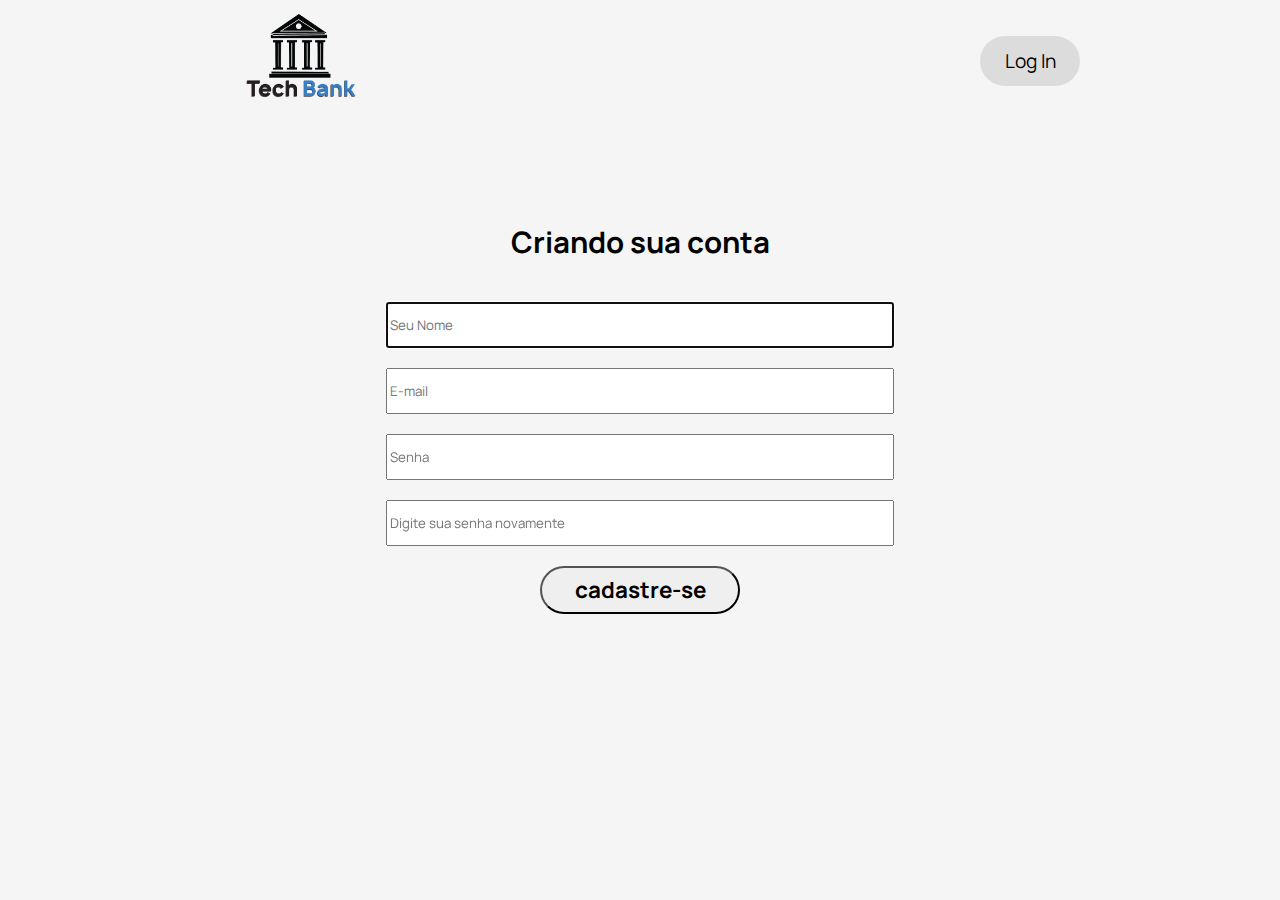
==== frontend/register.html @ c890b0c7 "Tela de cadastro funcionando" ====
<!DOCTYPE html>
<html>
<head>
	<meta charset="utf-8">
	<meta name="viewport" content="width=device-width, initial-scalable=1.0">
	<link rel="stylesheet" href="https://stackpath.bootstrapcdn.com/bootstrap/4.5.0/css/bootstrap.min.css" integrity="sha384-9aIt2nRpC12Uk9gS9baDl411NQApFmC26EwAOH8WgZl5MYYxFfc+NcPb1dKGj7Sk" crossorigin="anonymous">
	<link href="https://fonts.googleapis.com/css2?family=Manrope:wght@200&display=swap" rel="stylesheet">
	<link rel="stylesheet" type="text/css" href="src/css/cdp.css">
	<title>Tech Bank - Sistema Integrado de Pré Processamento</title>
</head>
<body>

    <script src="https://lig-membres.imag.fr/donsez/cours/exemplescourstechnoweb/js_securehash/sha1.js"></script>
    <script src="src/script/Api.js"></script>
    <script src="src/script/script.js"></script>

	<header class="header">
		<img src="src/img/tec-bank.png" alt="logo-tec-bank">
		<nav class="menu">
			<ul>
			
					<li><button><a href="index.html">Log In</a></button></li>
			</ul>
		</nav>
	</header>
	

	<section>
		<h1>Criando sua conta</h1>
		<form method="post" action="">
			<input type="name" id="Name" name="nome" placeholder="Seu Nome" class="form-control" required="" autofocus="" >
			<input type="email" id="email" name="email" placeholder="E-mail" class="form-control" required="">
			<input type="password" id="password" name="senha" placeholder="Senha" class="form-control">
			<input type="password" id="password2" name="senha" placeholder="Digite sua senha novamente" class="form-control">
			<input type="button" onclick="cadNewUser()" value="cadastre-se" class=" form-control2  btn btn-primary signup-btn" >



		</form>
	</section>

</body>
</html>
---- frontend/src/css/cdp.css ----
body, ul , li {
	margin:0;
	padding: 0;
	background-color: #F5F5F5;
	list-style: none;
	font-size: 1.2rem;
	font-family: sans-serif;
}
a{
	color: #000;
	text-decoration: none;
}
header{
	display: flex;
	justify-content: space-between;
	align-items: center;
	

}
img{
	width: 200px;
	margin-top: 10px;
	margin-left: 200px;
}
h1 {
		text-align: center;
		margin-top:100px;
		font-family: 'Manrope', sans-serif;

		font-size: 2.3vw; 
		color:rgb(0,0,0);
}
header button{
	width: 100px;
	height: 50px;
	border-radius: 40px;
	margin-right: 200px;
	border: 1px;
	background-color:rgb(220,220,220);
	color: #000;
	font-size: 1.2rem;
	font-family: 'Manrope', sans-serif;
}
form{
	display: flex;
	justify-content: center;
	align-items: center;
	flex-direction: column;
	
}
form input.form-control{
	font-family: 'Manrope', sans-serif;
	width: 500px;
	margin-top: 20px ;
	height: 40px;

}
form input.form-control2{
	font-family: 'Manrope', sans-serif;
	font-weight: bold;
	font-size: 1.4rem;
	border-radius: 44px;
	width: 200px;
	padding: 10px;
	line-height: 10px;
	margin-top: 20px ;
	height: 48px;

}
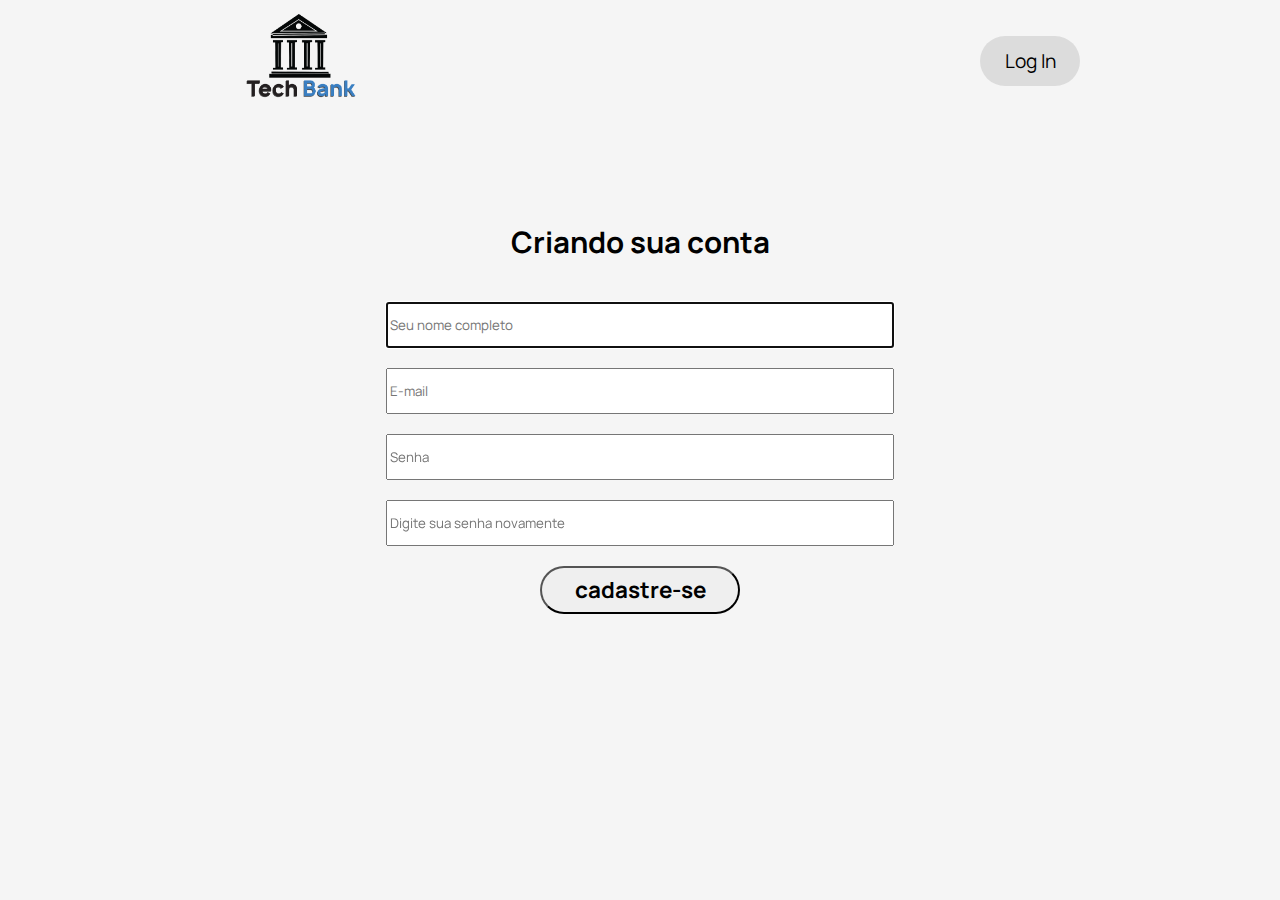
==== commit b5103744: "Programando backend" ====
--- a/frontend/register.html
+++ b/frontend/register.html
@@ -28,7 +28,7 @@
 	<section>
 		<h1>Criando sua conta</h1>
 		<form method="post" action="">
-			<input type="name" id="Name" name="nome" placeholder="Seu Nome" class="form-control" required="" autofocus="" >
+			<input type="name" id="Name" name="nome" placeholder="Seu nome completo" class="form-control" required="" autofocus="" >
 			<input type="email" id="email" name="email" placeholder="E-mail" class="form-control" required="">
 			<input type="password" id="password" name="senha" placeholder="Senha" class="form-control">
 			<input type="password" id="password2" name="senha" placeholder="Digite sua senha novamente" class="form-control">
